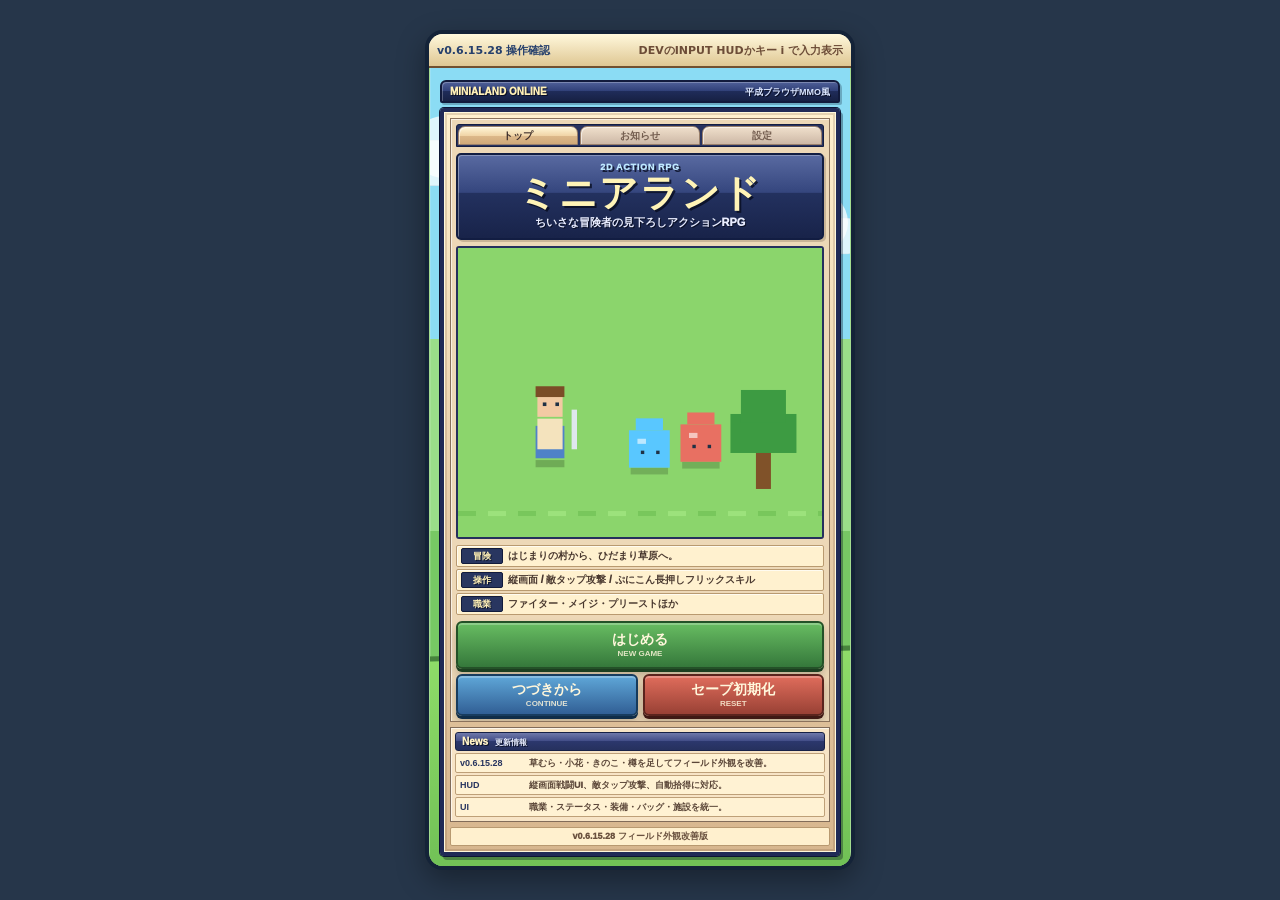
==== mobile-control-test.html @ dc6b469c "Add files via upload" ====
<!doctype html>
<html lang="ja">
<head>
  <meta charset="utf-8">
  <meta name="viewport" content="width=device-width,initial-scale=1,maximum-scale=1,user-scalable=no,viewport-fit=cover">
  <title>ミニアランド v0.6.15.28 スマホ操作確認</title>
  <style>
    *{box-sizing:border-box;-webkit-tap-highlight-color:transparent}
    html,body{
      width:100%;
      height:100%;
      margin:0;
      overflow:hidden;
      background:#26364a;
      color:#3f3128;
      font-family:system-ui,-apple-system,BlinkMacSystemFont,"Segoe UI",sans-serif;
      user-select:none;
      -webkit-user-select:none;
      -webkit-touch-callout:none;
      touch-action:none;
      overscroll-behavior:none;
    }
    body{
      display:grid;
      place-items:center;
      padding:10px;
    }
    .phone{
      width:min(100vw - 20px,430px);
      height:min(100dvh - 20px,840px);
      border:4px solid #142338;
      border-radius:18px;
      overflow:hidden;
      background:#fff3cf;
      box-shadow:0 10px 28px rgba(0,0,0,.35);
      position:relative;
    }
    .bar{
      position:absolute;
      left:0;
      right:0;
      top:0;
      z-index:2;
      min-height:34px;
      display:flex;
      align-items:center;
      justify-content:space-between;
      gap:8px;
      padding:5px 8px;
      background:linear-gradient(#fff8dc,#dfc793);
      border-bottom:2px solid #715030;
      font-size:11px;
      font-weight:900;
    }
    .bar b{color:#253f6c}
    .bar span{color:#6c4c37}
    iframe{
      position:absolute;
      inset:34px 0 0;
      width:100%;
      height:calc(100% - 34px);
      border:0;
      display:block;
      background:#111;
    }
  </style>
</head>
<body>
  <main class="phone">
    <div class="bar">
      <b>v0.6.15.28 操作確認</b>
      <span>DEVのINPUT HUDかキー i で入力表示</span>
    </div>
    <iframe src="index.html" title="ミニアランド"></iframe>
  </main>
</body>
</html>
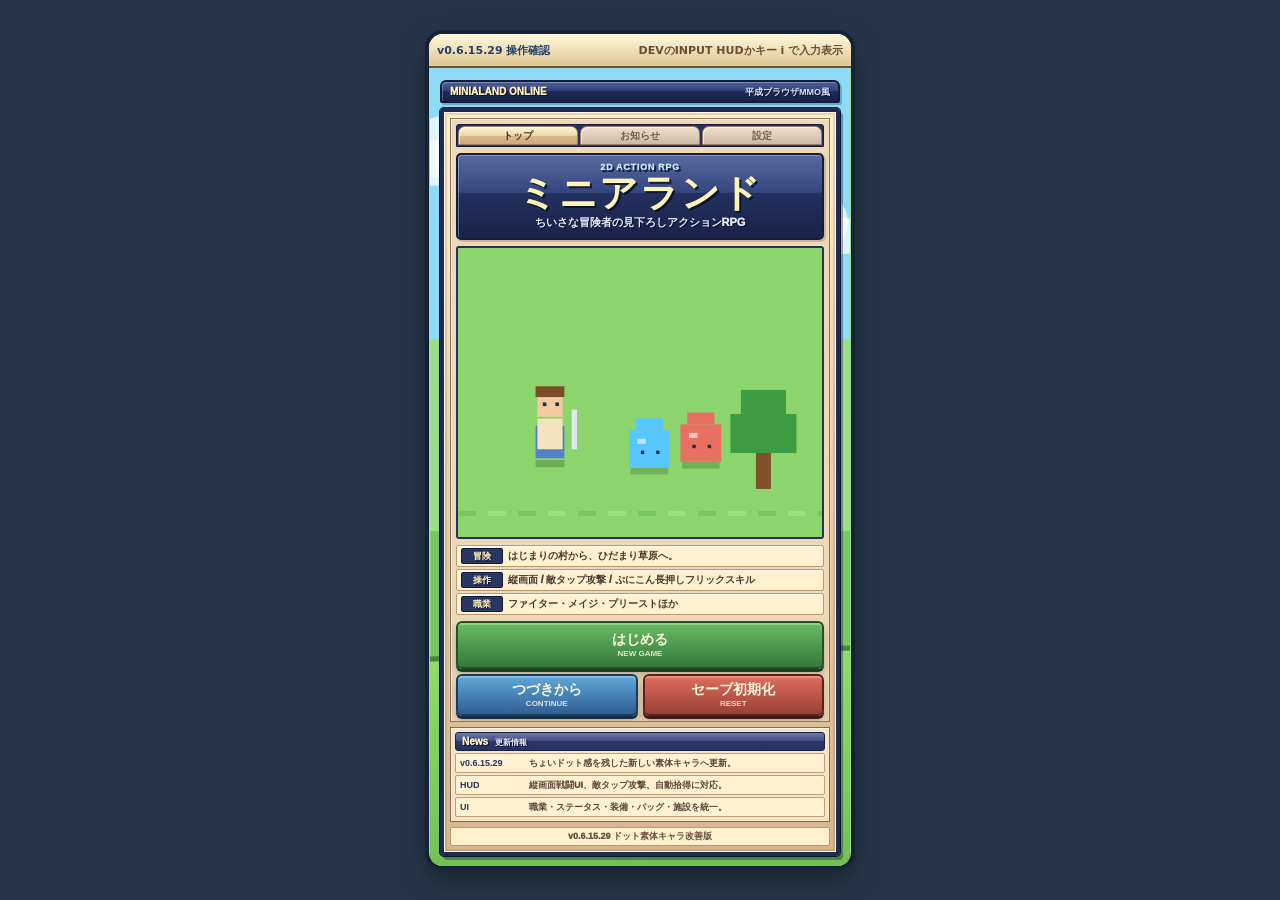
==== commit 7a3088a2: "Add files via upload" ====
--- a/mobile-control-test.html
+++ b/mobile-control-test.html
@@ -3,7 +3,7 @@
 <head>
   <meta charset="utf-8">
   <meta name="viewport" content="width=device-width,initial-scale=1,maximum-scale=1,user-scalable=no,viewport-fit=cover">
-  <title>ミニアランド v0.6.15.28 スマホ操作確認</title>
+  <title>ミニアランド v0.6.15.29 スマホ操作確認</title>
   <style>
     *{box-sizing:border-box;-webkit-tap-highlight-color:transparent}
     html,body{
@@ -68,7 +68,7 @@
 <body>
   <main class="phone">
     <div class="bar">
-      <b>v0.6.15.28 操作確認</b>
+      <b>v0.6.15.29 操作確認</b>
       <span>DEVのINPUT HUDかキー i で入力表示</span>
     </div>
     <iframe src="index.html" title="ミニアランド"></iframe>
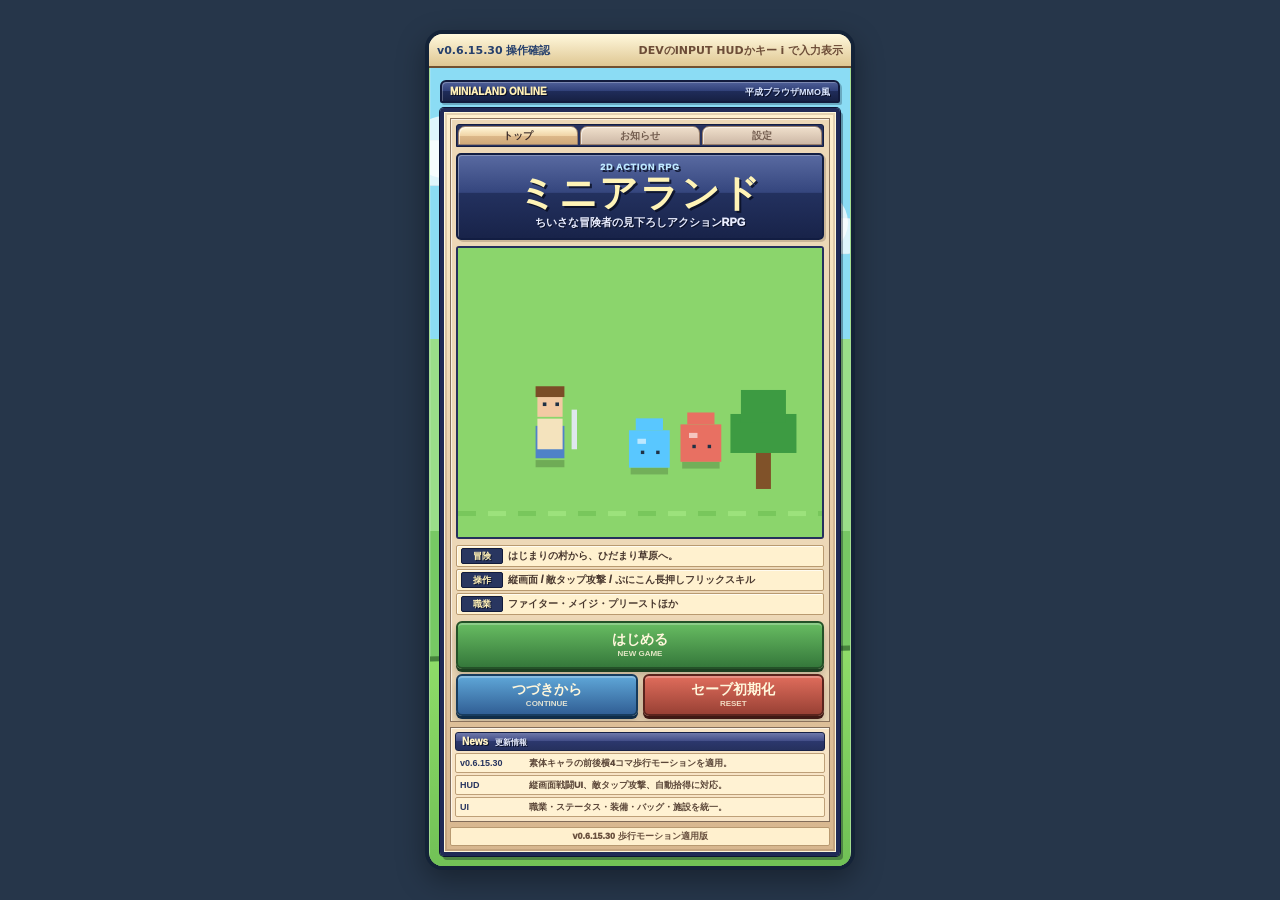
==== commit 16db62ae: "Add files via upload" ====
--- a/mobile-control-test.html
+++ b/mobile-control-test.html
@@ -3,7 +3,7 @@
 <head>
   <meta charset="utf-8">
   <meta name="viewport" content="width=device-width,initial-scale=1,maximum-scale=1,user-scalable=no,viewport-fit=cover">
-  <title>ミニアランド v0.6.15.29 スマホ操作確認</title>
+  <title>ミニアランド v0.6.15.30 スマホ操作確認</title>
   <style>
     *{box-sizing:border-box;-webkit-tap-highlight-color:transparent}
     html,body{
@@ -68,7 +68,7 @@
 <body>
   <main class="phone">
     <div class="bar">
-      <b>v0.6.15.29 操作確認</b>
+      <b>v0.6.15.30 操作確認</b>
       <span>DEVのINPUT HUDかキー i で入力表示</span>
     </div>
     <iframe src="index.html" title="ミニアランド"></iframe>
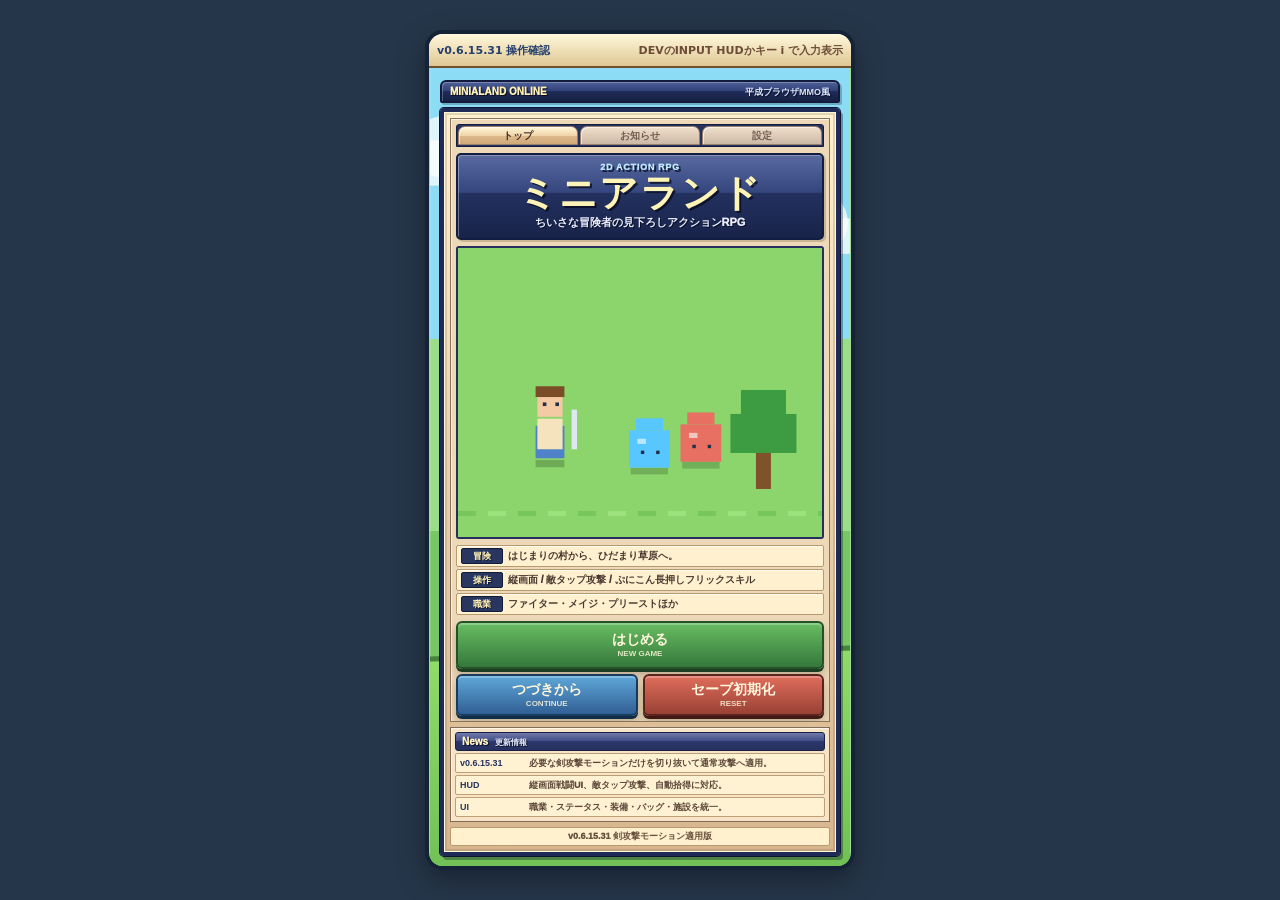
==== commit fb8603f6: "Add files via upload" ====
--- a/mobile-control-test.html
+++ b/mobile-control-test.html
@@ -3,7 +3,7 @@
 <head>
   <meta charset="utf-8">
   <meta name="viewport" content="width=device-width,initial-scale=1,maximum-scale=1,user-scalable=no,viewport-fit=cover">
-  <title>ミニアランド v0.6.15.30 スマホ操作確認</title>
+  <title>ミニアランド v0.6.15.31 スマホ操作確認</title>
   <style>
     *{box-sizing:border-box;-webkit-tap-highlight-color:transparent}
     html,body{
@@ -68,7 +68,7 @@
 <body>
   <main class="phone">
     <div class="bar">
-      <b>v0.6.15.30 操作確認</b>
+      <b>v0.6.15.31 操作確認</b>
       <span>DEVのINPUT HUDかキー i で入力表示</span>
     </div>
     <iframe src="index.html" title="ミニアランド"></iframe>
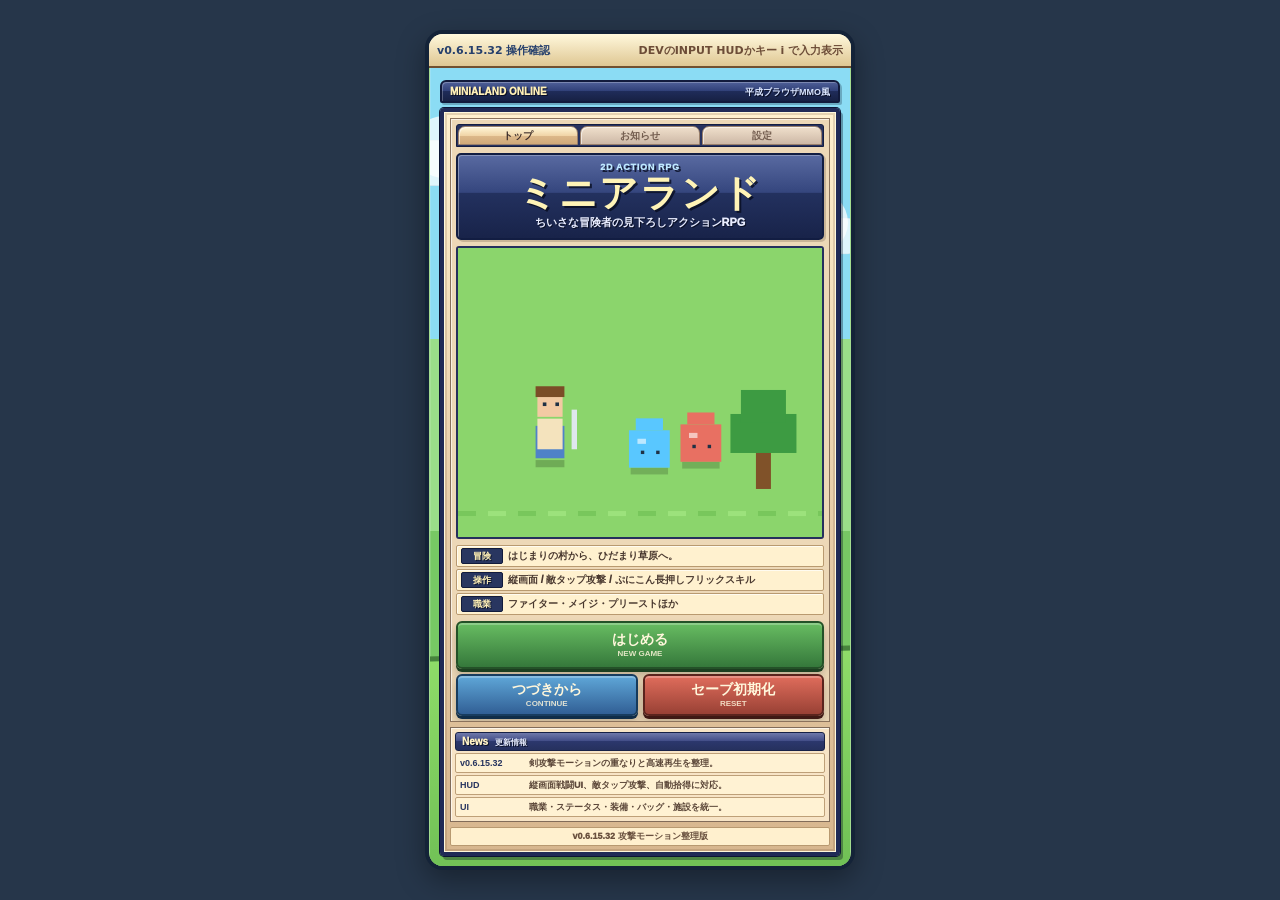
==== commit 1524074b: "Add files via upload" ====
--- a/mobile-control-test.html
+++ b/mobile-control-test.html
@@ -3,7 +3,7 @@
 <head>
   <meta charset="utf-8">
   <meta name="viewport" content="width=device-width,initial-scale=1,maximum-scale=1,user-scalable=no,viewport-fit=cover">
-  <title>ミニアランド v0.6.15.31 スマホ操作確認</title>
+  <title>ミニアランド v0.6.15.32 スマホ操作確認</title>
   <style>
     *{box-sizing:border-box;-webkit-tap-highlight-color:transparent}
     html,body{
@@ -68,7 +68,7 @@
 <body>
   <main class="phone">
     <div class="bar">
-      <b>v0.6.15.31 操作確認</b>
+      <b>v0.6.15.32 操作確認</b>
       <span>DEVのINPUT HUDかキー i で入力表示</span>
     </div>
     <iframe src="index.html" title="ミニアランド"></iframe>
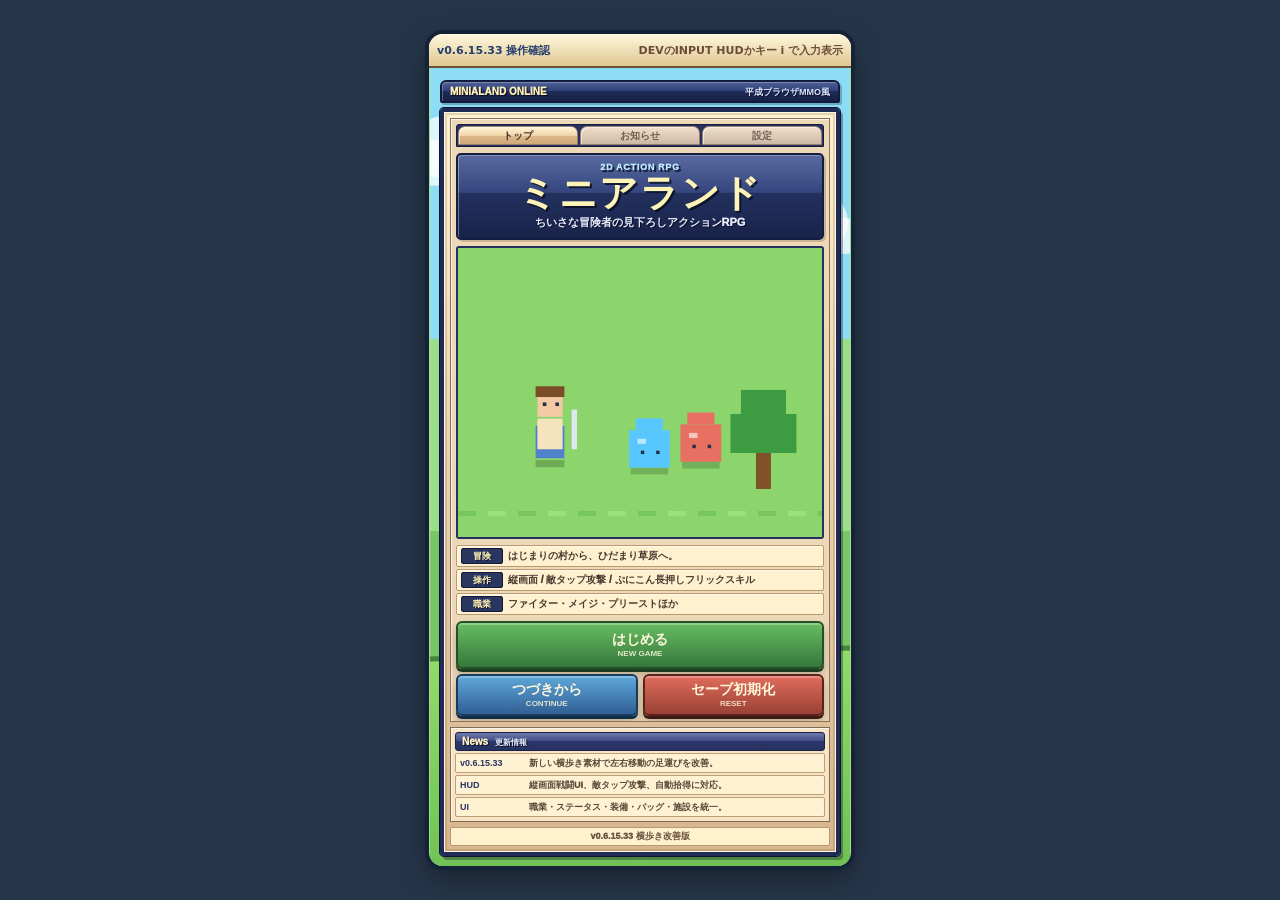
==== commit 98e7fded: "Add files via upload" ====
--- a/mobile-control-test.html
+++ b/mobile-control-test.html
@@ -3,7 +3,7 @@
 <head>
   <meta charset="utf-8">
   <meta name="viewport" content="width=device-width,initial-scale=1,maximum-scale=1,user-scalable=no,viewport-fit=cover">
-  <title>ミニアランド v0.6.15.32 スマホ操作確認</title>
+  <title>ミニアランド v0.6.15.33 スマホ操作確認</title>
   <style>
     *{box-sizing:border-box;-webkit-tap-highlight-color:transparent}
     html,body{
@@ -68,7 +68,7 @@
 <body>
   <main class="phone">
     <div class="bar">
-      <b>v0.6.15.32 操作確認</b>
+      <b>v0.6.15.33 操作確認</b>
       <span>DEVのINPUT HUDかキー i で入力表示</span>
     </div>
     <iframe src="index.html" title="ミニアランド"></iframe>
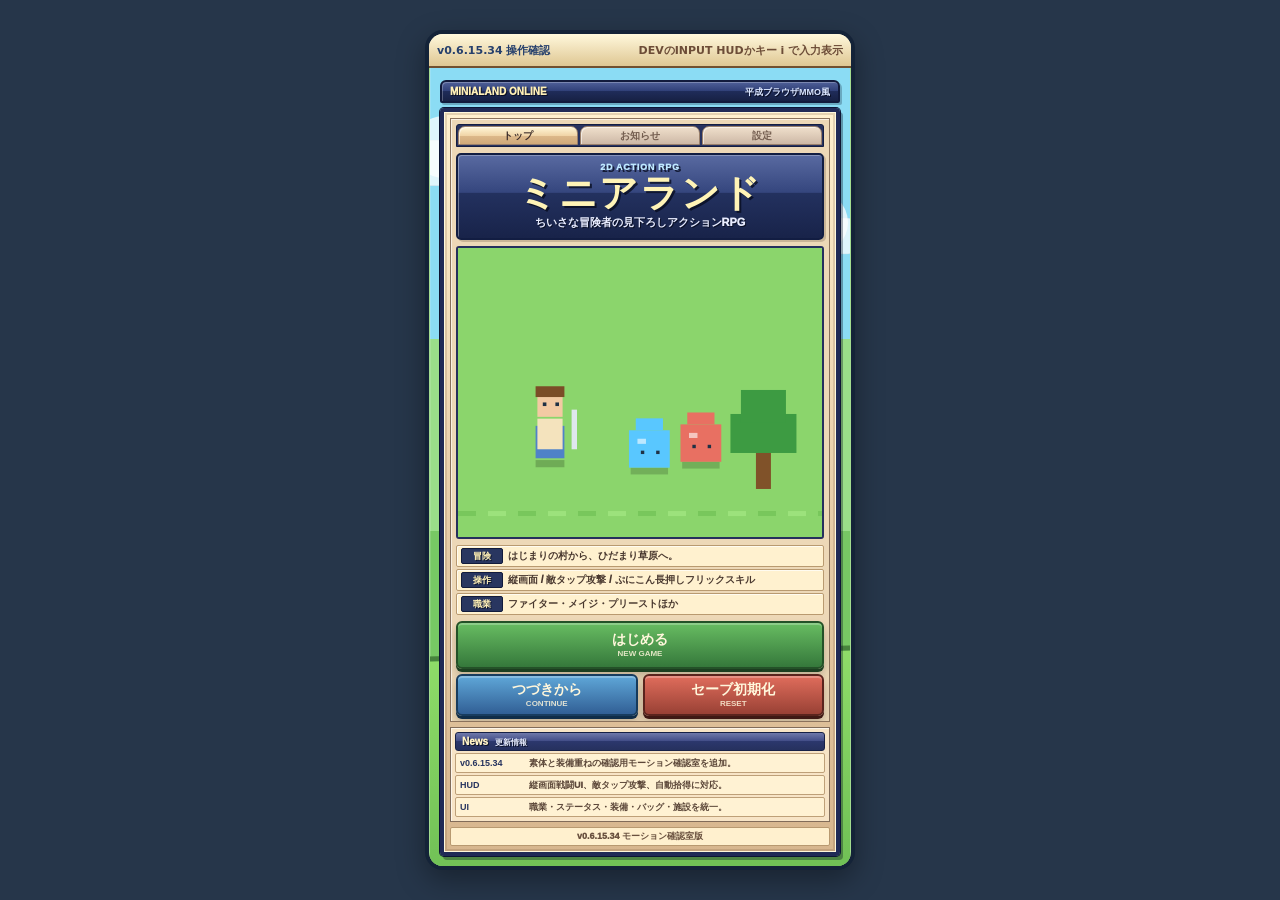
==== commit 5e9dc654: "Add files via upload" ====
--- a/mobile-control-test.html
+++ b/mobile-control-test.html
@@ -3,7 +3,7 @@
 <head>
   <meta charset="utf-8">
   <meta name="viewport" content="width=device-width,initial-scale=1,maximum-scale=1,user-scalable=no,viewport-fit=cover">
-  <title>ミニアランド v0.6.15.33 スマホ操作確認</title>
+  <title>ミニアランド v0.6.15.34 スマホ操作確認</title>
   <style>
     *{box-sizing:border-box;-webkit-tap-highlight-color:transparent}
     html,body{
@@ -68,7 +68,7 @@
 <body>
   <main class="phone">
     <div class="bar">
-      <b>v0.6.15.33 操作確認</b>
+      <b>v0.6.15.34 操作確認</b>
       <span>DEVのINPUT HUDかキー i で入力表示</span>
     </div>
     <iframe src="index.html" title="ミニアランド"></iframe>
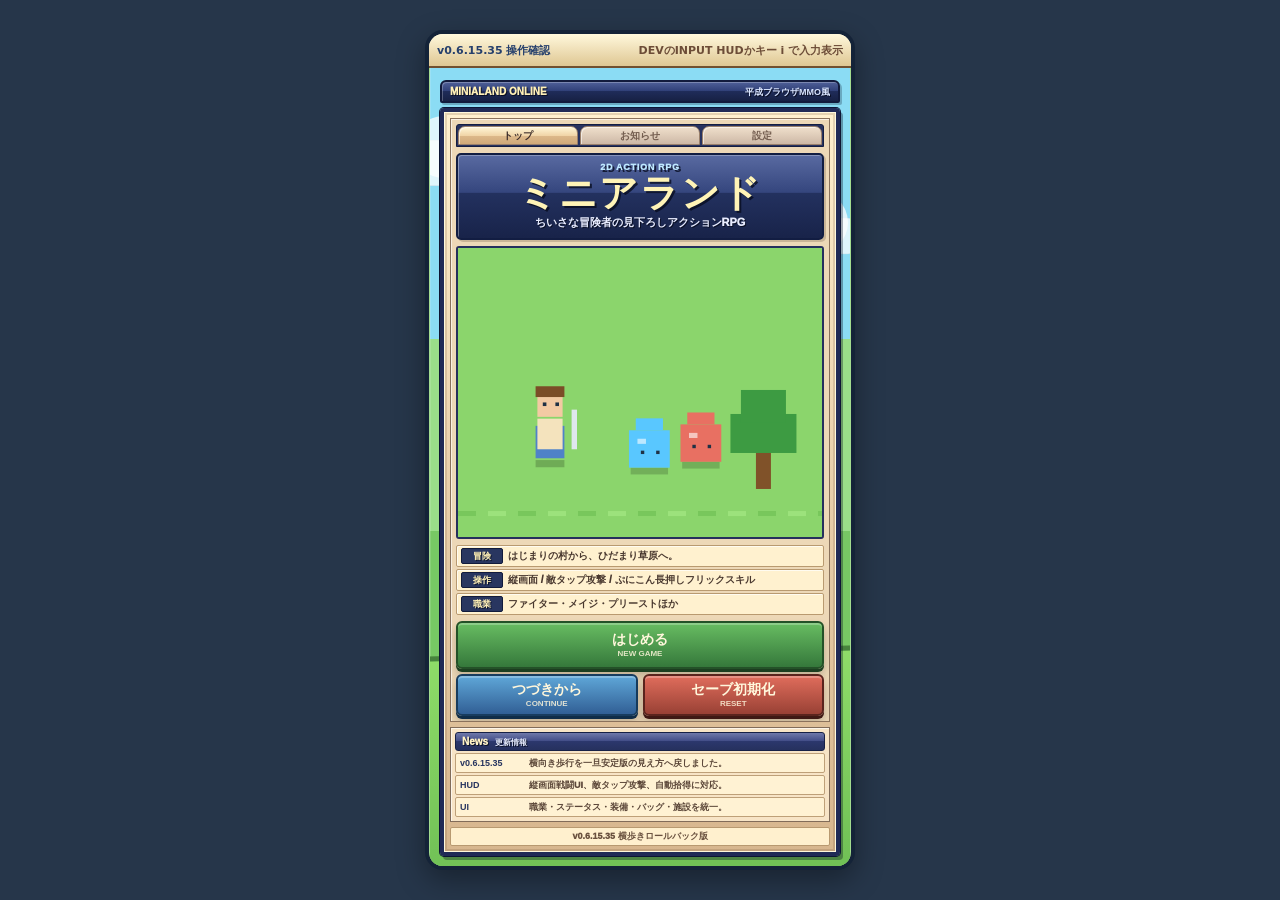
==== commit 7ad16174: "Add files via upload" ====
--- a/mobile-control-test.html
+++ b/mobile-control-test.html
@@ -3,7 +3,7 @@
 <head>
   <meta charset="utf-8">
   <meta name="viewport" content="width=device-width,initial-scale=1,maximum-scale=1,user-scalable=no,viewport-fit=cover">
-  <title>ミニアランド v0.6.15.34 スマホ操作確認</title>
+  <title>ミニアランド v0.6.15.35 スマホ操作確認</title>
   <style>
     *{box-sizing:border-box;-webkit-tap-highlight-color:transparent}
     html,body{
@@ -68,7 +68,7 @@
 <body>
   <main class="phone">
     <div class="bar">
-      <b>v0.6.15.34 操作確認</b>
+      <b>v0.6.15.35 操作確認</b>
       <span>DEVのINPUT HUDかキー i で入力表示</span>
     </div>
     <iframe src="index.html" title="ミニアランド"></iframe>
